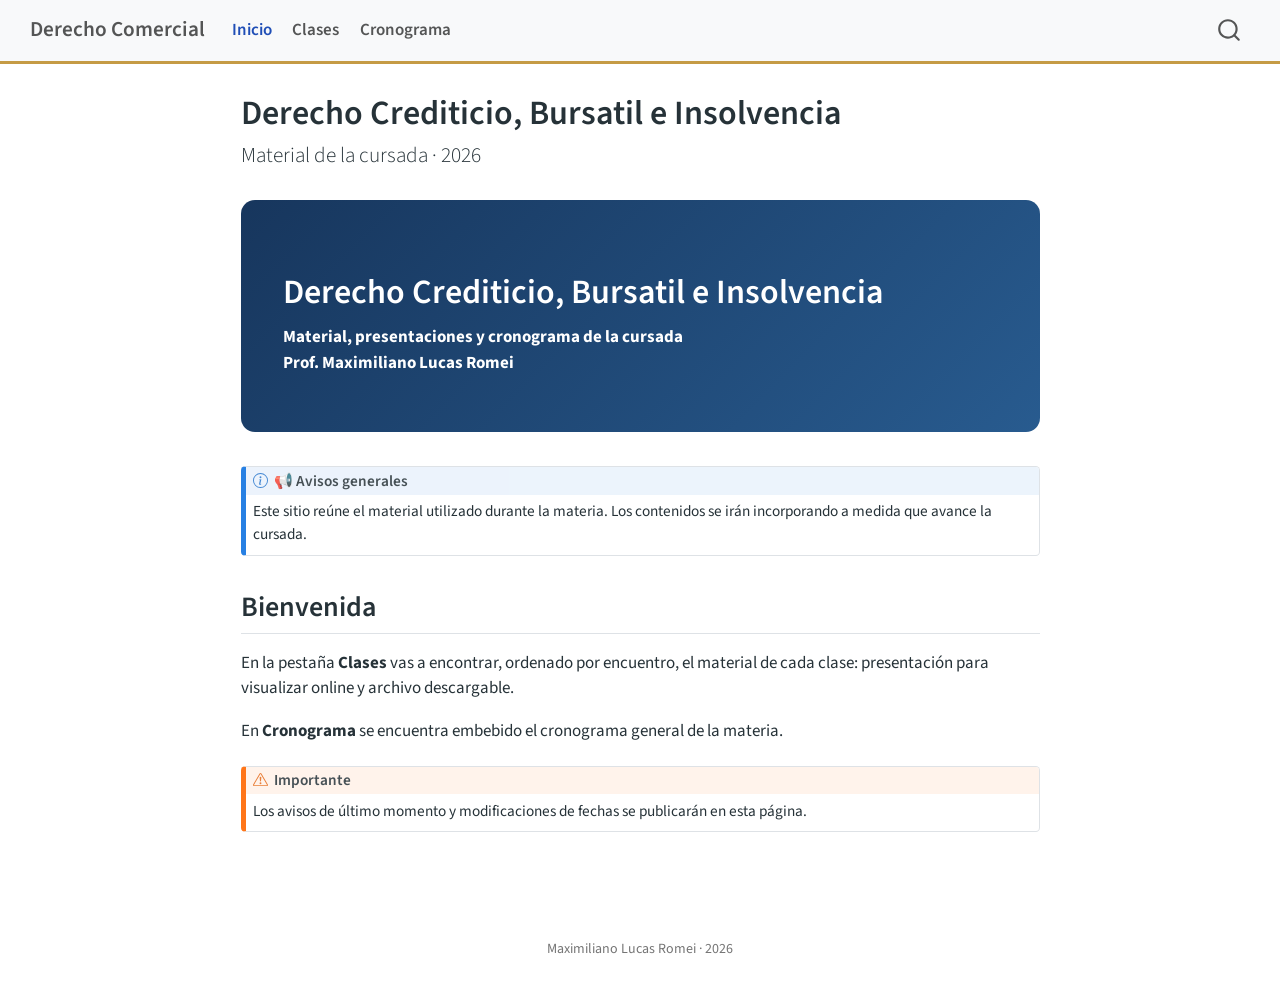
==== docs/index.html @ 932c17a0 "Sitio inicial Derecho Crediticio" ====
<!DOCTYPE html>
<html xmlns="http://www.w3.org/1999/xhtml" lang="en" xml:lang="en"><head>

<meta charset="utf-8">
<meta name="generator" content="quarto-1.9.38">

<meta name="viewport" content="width=device-width, initial-scale=1.0, user-scalable=yes">


<title>Derecho Crediticio, Bursatil e Insolvencia – Derecho Comercial</title>
<style>
/* Default styles provided by pandoc.
** See https://pandoc.org/MANUAL.html#variables-for-html for config info.
*/
code{white-space: pre-wrap;}
span.smallcaps{font-variant: small-caps;}
div.columns{display: flex; gap: min(4vw, 1.5em);}
div.column{flex: auto; overflow-x: auto;}
div.hanging-indent{margin-left: 1.5em; text-indent: -1.5em;}
ul.task-list{list-style: none;}
ul.task-list li input[type="checkbox"] {
  width: 0.8em;
  margin: 0 0.8em 0.2em -1em; /* quarto-specific, see https://github.com/quarto-dev/quarto-cli/issues/4556 */ 
  vertical-align: middle;
}
</style>


<script src="site_libs/quarto-nav/quarto-nav.js"></script>
<script src="site_libs/quarto-nav/headroom.min.js"></script>
<script src="site_libs/clipboard/clipboard.min.js"></script>
<script src="site_libs/quarto-search/autocomplete.umd.js"></script>
<script src="site_libs/quarto-search/fuse.min.js"></script>
<script src="site_libs/quarto-search/quarto-search.js"></script>
<meta name="quarto:offset" content="./">
<script src="site_libs/quarto-html/quarto.js" type="module"></script>
<script src="site_libs/quarto-html/tabsets/tabsets.js" type="module"></script>
<script src="site_libs/quarto-html/popper.min.js"></script>
<script src="site_libs/quarto-html/tippy.umd.min.js"></script>
<script src="site_libs/quarto-html/anchor.min.js"></script>
<link href="site_libs/quarto-html/tippy.css" rel="stylesheet">
<link href="site_libs/quarto-html/quarto-syntax-highlighting-15634bcf2e68342d4ad2dfa704d543f6.css" rel="stylesheet" id="quarto-text-highlighting-styles">
<script src="site_libs/bootstrap/bootstrap.min.js"></script>
<link href="site_libs/bootstrap/bootstrap-icons.css" rel="stylesheet">
<link href="site_libs/bootstrap/bootstrap-a0f9fd0d421825b736dc1bbcbcba2219.min.css" rel="stylesheet" append-hash="true" id="quarto-bootstrap" data-mode="light">
<script id="quarto-search-options" type="application/json">{
  "location": "navbar",
  "copy-button": false,
  "collapse-after": 3,
  "panel-placement": "end",
  "type": "overlay",
  "limit": 50,
  "keyboard-shortcut": [
    "f",
    "/",
    "s"
  ],
  "show-item-context": false,
  "language": {
    "search-no-results-text": "No results",
    "search-matching-documents-text": "matching documents",
    "search-copy-link-title": "Copy link to search",
    "search-hide-matches-text": "Hide additional matches",
    "search-more-match-text": "more match in this document",
    "search-more-matches-text": "more matches in this document",
    "search-clear-button-title": "Clear",
    "search-text-placeholder": "",
    "search-detached-cancel-button-title": "Cancel",
    "search-submit-button-title": "Submit",
    "search-label": "Search"
  }
}</script>
<style>html{ scroll-behavior: smooth; }</style>


<link rel="stylesheet" href="styles.css">
</head>

<body class="nav-fixed fullcontent quarto-light">

<div id="quarto-search-results"></div>
  <header id="quarto-header" class="headroom fixed-top">
    <nav class="navbar navbar-expand-lg " data-bs-theme="dark">
      <div class="navbar-container container-fluid">
      <div class="navbar-brand-container mx-auto">
    <a class="navbar-brand" href="./index.html">
    <span class="navbar-title">Derecho Comercial</span>
    </a>
  </div>
            <div id="quarto-search" class="" title="Search"></div>
          <button class="navbar-toggler" type="button" data-bs-toggle="collapse" data-bs-target="#navbarCollapse" aria-controls="navbarCollapse" role="menu" aria-expanded="false" aria-label="Toggle navigation" onclick="if (window.quartoToggleHeadroom) { window.quartoToggleHeadroom(); }">
  <span class="navbar-toggler-icon"></span>
</button>
          <div class="collapse navbar-collapse" id="navbarCollapse">
            <ul class="navbar-nav navbar-nav-scroll me-auto">
  <li class="nav-item">
    <a class="nav-link active" href="./index.html" aria-current="page"> 
<span class="menu-text">Inicio</span></a>
  </li>  
  <li class="nav-item">
    <a class="nav-link" href="./clases.html"> 
<span class="menu-text">Clases</span></a>
  </li>  
  <li class="nav-item">
    <a class="nav-link" href="./cronograma.html"> 
<span class="menu-text">Cronograma</span></a>
  </li>  
</ul>
          </div> <!-- /navcollapse -->
            <div class="quarto-navbar-tools">
</div>
      </div> <!-- /container-fluid -->
    </nav>
</header>
<!-- content -->
<div id="quarto-content" class="quarto-container page-columns page-rows-contents page-layout-article page-navbar">
<!-- sidebar -->
<!-- margin-sidebar -->
    
<!-- main -->
<main class="content" id="quarto-document-content">

<header id="title-block-header" class="quarto-title-block default">
<div class="quarto-title">
<h1 class="title">Derecho Crediticio, Bursatil e Insolvencia</h1>
<p class="subtitle lead">Material de la cursada · 2026</p>
</div>



<div class="quarto-title-meta">

    
  
    
  </div>
  


</header>


<section id="derecho-crediticio-bursatil-e-insolvencia" class="level1 hero">
<h1>Derecho Crediticio, Bursatil e Insolvencia</h1>
<p><strong>Material, presentaciones y cronograma de la cursada</strong><br>
<strong>Prof.&nbsp;Maximiliano Lucas Romei</strong></p>
</section>
<div class="callout callout-style-default callout-note callout-titled" title="📢 Avisos generales">
<div class="callout-header d-flex align-content-center">
<div class="callout-icon-container">
<i class="callout-icon"></i>
</div>
<div class="callout-title-container flex-fill">
<span class="screen-reader-only">Note</span>📢 Avisos generales
</div>
</div>
<div class="callout-body-container callout-body">
<p>Este sitio reúne el material utilizado durante la materia. Los contenidos se irán incorporando a medida que avance la cursada.</p>
</div>
</div>
<section id="bienvenida" class="level2">
<h2 class="anchored" data-anchor-id="bienvenida">Bienvenida</h2>
<p>En la pestaña <strong>Clases</strong> vas a encontrar, ordenado por encuentro, el material de cada clase: presentación para visualizar online y archivo descargable.</p>
<p>En <strong>Cronograma</strong> se encuentra embebido el cronograma general de la materia.</p>
<div class="callout callout-style-default callout-warning callout-titled" title="Importante">
<div class="callout-header d-flex align-content-center">
<div class="callout-icon-container">
<i class="callout-icon"></i>
</div>
<div class="callout-title-container flex-fill">
<span class="screen-reader-only">Warning</span>Importante
</div>
</div>
<div class="callout-body-container callout-body">
<p>Los avisos de último momento y modificaciones de fechas se publicarán en esta página.</p>
</div>
</div>


</section>

</main> <!-- /main -->
<script id="quarto-html-after-body" type="application/javascript">
  window.document.addEventListener("DOMContentLoaded", function (event) {
    const icon = "";
    const anchorJS = new window.AnchorJS();
    anchorJS.options = {
      placement: 'right',
      icon: icon
    };
    anchorJS.add('.anchored');
    const isCodeAnnotation = (el) => {
      for (const clz of el.classList) {
        if (clz.startsWith('code-annotation-')) {                     
          return true;
        }
      }
      return false;
    }
    const onCopySuccess = function(e) {
      // button target
      const button = e.trigger;
      // don't keep focus
      button.blur();
      // flash "checked"
      button.classList.add('code-copy-button-checked');
      var currentTitle = button.getAttribute("title");
      button.setAttribute("title", "Copied!");
      let tooltip;
      if (window.bootstrap) {
        button.setAttribute("data-bs-toggle", "tooltip");
        button.setAttribute("data-bs-placement", "left");
        button.setAttribute("data-bs-title", "Copied!");
        tooltip = new bootstrap.Tooltip(button, 
          { trigger: "manual", 
            customClass: "code-copy-button-tooltip",
            offset: [0, -8]});
        tooltip.show();    
      }
      setTimeout(function() {
        if (tooltip) {
          tooltip.hide();
          button.removeAttribute("data-bs-title");
          button.removeAttribute("data-bs-toggle");
          button.removeAttribute("data-bs-placement");
        }
        button.setAttribute("title", currentTitle);
        button.classList.remove('code-copy-button-checked');
      }, 1000);
      // clear code selection
      e.clearSelection();
    }
    const getTextToCopy = function(trigger) {
      const outerScaffold = trigger.parentElement.cloneNode(true);
      const codeEl = outerScaffold.querySelector('code');
      for (const childEl of codeEl.children) {
        if (isCodeAnnotation(childEl)) {
          childEl.remove();
        }
      }
      return codeEl.innerText;
    }
    const clipboard = new window.ClipboardJS('.code-copy-button:not([data-in-quarto-modal])', {
      text: getTextToCopy
    });
    clipboard.on('success', onCopySuccess);
    if (window.document.getElementById('quarto-embedded-source-code-modal')) {
      const clipboardModal = new window.ClipboardJS('.code-copy-button[data-in-quarto-modal]', {
        text: getTextToCopy,
        container: window.document.getElementById('quarto-embedded-source-code-modal')
      });
      clipboardModal.on('success', onCopySuccess);
    }
      var localhostRegex = new RegExp(/^(?:http|https):\/\/localhost\:?[0-9]*\//);
      var mailtoRegex = new RegExp(/^mailto:/);
        var filterRegex = new RegExp('/' + window.location.host + '/');
      var isInternal = (href) => {
          return filterRegex.test(href) || localhostRegex.test(href) || mailtoRegex.test(href);
      }
      // Inspect non-navigation links and adorn them if external
     var links = window.document.querySelectorAll('a[href]:not(.nav-link):not(.navbar-brand):not(.toc-action):not(.sidebar-link):not(.sidebar-item-toggle):not(.pagination-link):not(.no-external):not([aria-hidden]):not(.dropdown-item):not(.quarto-navigation-tool):not(.about-link)');
      for (var i=0; i<links.length; i++) {
        const link = links[i];
        if (!isInternal(link.href)) {
          // undo the damage that might have been done by quarto-nav.js in the case of
          // links that we want to consider external
          if (link.dataset.originalHref !== undefined) {
            link.href = link.dataset.originalHref;
          }
        }
      }
    function tippyHover(el, contentFn, onTriggerFn, onUntriggerFn) {
      const config = {
        allowHTML: true,
        maxWidth: 500,
        delay: 100,
        arrow: false,
        appendTo: function(el) {
            return el.parentElement;
        },
        interactive: true,
        interactiveBorder: 10,
        theme: 'quarto',
        placement: 'bottom-start',
      };
      if (contentFn) {
        config.content = contentFn;
      }
      if (onTriggerFn) {
        config.onTrigger = onTriggerFn;
      }
      if (onUntriggerFn) {
        config.onUntrigger = onUntriggerFn;
      }
      window.tippy(el, config); 
    }
    const noterefs = window.document.querySelectorAll('a[role="doc-noteref"]');
    for (var i=0; i<noterefs.length; i++) {
      const ref = noterefs[i];
      tippyHover(ref, function() {
        // use id or data attribute instead here
        let href = ref.getAttribute('data-footnote-href') || ref.getAttribute('href');
        try { href = new URL(href).hash; } catch {}
        const id = href.replace(/^#\/?/, "");
        const note = window.document.getElementById(id);
        if (note) {
          return note.innerHTML;
        } else {
          return "";
        }
      });
    }
    const xrefs = window.document.querySelectorAll('a.quarto-xref');
    const processXRef = (id, note) => {
      // Strip column container classes
      const stripColumnClz = (el) => {
        el.classList.remove("page-full", "page-columns");
        if (el.children) {
          for (const child of el.children) {
            stripColumnClz(child);
          }
        }
      }
      stripColumnClz(note)
      if (id === null || id.startsWith('sec-')) {
        // Special case sections, only their first couple elements
        const container = document.createElement("div");
        if (note.children && note.children.length > 2) {
          container.appendChild(note.children[0].cloneNode(true));
          for (let i = 1; i < note.children.length; i++) {
            const child = note.children[i];
            if (child.tagName === "P" && child.innerText === "") {
              continue;
            } else {
              container.appendChild(child.cloneNode(true));
              break;
            }
          }
          if (window.Quarto?.typesetMath) {
            window.Quarto.typesetMath(container);
          }
          return container.innerHTML
        } else {
          if (window.Quarto?.typesetMath) {
            window.Quarto.typesetMath(note);
          }
          return note.innerHTML;
        }
      } else {
        // Remove any anchor links if they are present
        const anchorLink = note.querySelector('a.anchorjs-link');
        if (anchorLink) {
          anchorLink.remove();
        }
        if (window.Quarto?.typesetMath) {
          window.Quarto.typesetMath(note);
        }
        if (note.classList.contains("callout")) {
          return note.outerHTML;
        } else {
          return note.innerHTML;
        }
      }
    }
    for (var i=0; i<xrefs.length; i++) {
      const xref = xrefs[i];
      tippyHover(xref, undefined, function(instance) {
        instance.disable();
        let url = xref.getAttribute('href');
        let hash = undefined; 
        if (url.startsWith('#')) {
          hash = url;
        } else {
          try { hash = new URL(url).hash; } catch {}
        }
        if (hash) {
          const id = hash.replace(/^#\/?/, "");
          const note = window.document.getElementById(id);
          if (note !== null) {
            try {
              const html = processXRef(id, note.cloneNode(true));
              instance.setContent(html);
            } finally {
              instance.enable();
              instance.show();
            }
          } else {
            // See if we can fetch this
            fetch(url.split('#')[0])
            .then(res => res.text())
            .then(html => {
              const parser = new DOMParser();
              const htmlDoc = parser.parseFromString(html, "text/html");
              const note = htmlDoc.getElementById(id);
              if (note !== null) {
                const html = processXRef(id, note);
                instance.setContent(html);
              } 
            }).finally(() => {
              instance.enable();
              instance.show();
            });
          }
        } else {
          // See if we can fetch a full url (with no hash to target)
          // This is a special case and we should probably do some content thinning / targeting
          fetch(url)
          .then(res => res.text())
          .then(html => {
            const parser = new DOMParser();
            const htmlDoc = parser.parseFromString(html, "text/html");
            const note = htmlDoc.querySelector('main.content');
            if (note !== null) {
              // This should only happen for chapter cross references
              // (since there is no id in the URL)
              // remove the first header
              if (note.children.length > 0 && note.children[0].tagName === "HEADER") {
                note.children[0].remove();
              }
              const html = processXRef(null, note);
              instance.setContent(html);
            } 
          }).finally(() => {
            instance.enable();
            instance.show();
          });
        }
      }, function(instance) {
      });
    }
        let selectedAnnoteEl;
        const selectorForAnnotation = ( cell, annotation) => {
          let cellAttr = 'data-code-cell="' + cell + '"';
          let lineAttr = 'data-code-annotation="' +  annotation + '"';
          const selector = 'span[' + cellAttr + '][' + lineAttr + ']';
          return selector;
        }
        const selectCodeLines = (annoteEl) => {
          const doc = window.document;
          const targetCell = annoteEl.getAttribute("data-target-cell");
          const targetAnnotation = annoteEl.getAttribute("data-target-annotation");
          const annoteSpan = window.document.querySelector(selectorForAnnotation(targetCell, targetAnnotation));
          const lines = annoteSpan.getAttribute("data-code-lines").split(",");
          const lineIds = lines.map((line) => {
            return targetCell + "-" + line;
          })
          let top = null;
          let height = null;
          let parent = null;
          if (lineIds.length > 0) {
              //compute the position of the single el (top and bottom and make a div)
              const el = window.document.getElementById(lineIds[0]);
              top = el.offsetTop;
              height = el.offsetHeight;
              parent = el.parentElement.parentElement;
            if (lineIds.length > 1) {
              const lastEl = window.document.getElementById(lineIds[lineIds.length - 1]);
              const bottom = lastEl.offsetTop + lastEl.offsetHeight;
              height = bottom - top;
            }
            if (top !== null && height !== null && parent !== null) {
              // cook up a div (if necessary) and position it 
              let div = window.document.getElementById("code-annotation-line-highlight");
              if (div === null) {
                div = window.document.createElement("div");
                div.setAttribute("id", "code-annotation-line-highlight");
                div.style.position = 'absolute';
                parent.appendChild(div);
              }
              div.style.top = top - 2 + "px";
              div.style.height = height + 4 + "px";
              div.style.left = 0;
              let gutterDiv = window.document.getElementById("code-annotation-line-highlight-gutter");
              if (gutterDiv === null) {
                gutterDiv = window.document.createElement("div");
                gutterDiv.setAttribute("id", "code-annotation-line-highlight-gutter");
                gutterDiv.style.position = 'absolute';
                const codeCell = window.document.getElementById(targetCell);
                const gutter = codeCell.querySelector('.code-annotation-gutter');
                gutter.appendChild(gutterDiv);
              }
              gutterDiv.style.top = top - 2 + "px";
              gutterDiv.style.height = height + 4 + "px";
            }
            selectedAnnoteEl = annoteEl;
          }
        };
        const unselectCodeLines = () => {
          const elementsIds = ["code-annotation-line-highlight", "code-annotation-line-highlight-gutter"];
          elementsIds.forEach((elId) => {
            const div = window.document.getElementById(elId);
            if (div) {
              div.remove();
            }
          });
          selectedAnnoteEl = undefined;
        };
          // Handle positioning of the toggle
      window.addEventListener(
        "resize",
        throttle(() => {
          elRect = undefined;
          if (selectedAnnoteEl) {
            selectCodeLines(selectedAnnoteEl);
          }
        }, 10)
      );
      function throttle(fn, ms) {
      let throttle = false;
      let timer;
        return (...args) => {
          if(!throttle) { // first call gets through
              fn.apply(this, args);
              throttle = true;
          } else { // all the others get throttled
              if(timer) clearTimeout(timer); // cancel #2
              timer = setTimeout(() => {
                fn.apply(this, args);
                timer = throttle = false;
              }, ms);
          }
        };
      }
        // Attach click handler to the DT
        const annoteDls = window.document.querySelectorAll('dt[data-target-cell]');
        for (const annoteDlNode of annoteDls) {
          annoteDlNode.addEventListener('click', (event) => {
            const clickedEl = event.target;
            if (clickedEl !== selectedAnnoteEl) {
              unselectCodeLines();
              const activeEl = window.document.querySelector('dt[data-target-cell].code-annotation-active');
              if (activeEl) {
                activeEl.classList.remove('code-annotation-active');
              }
              selectCodeLines(clickedEl);
              clickedEl.classList.add('code-annotation-active');
            } else {
              // Unselect the line
              unselectCodeLines();
              clickedEl.classList.remove('code-annotation-active');
            }
          });
        }
    const findCites = (el) => {
      const parentEl = el.parentElement;
      if (parentEl) {
        const cites = parentEl.dataset.cites;
        if (cites) {
          return {
            el,
            cites: cites.split(' ')
          };
        } else {
          return findCites(el.parentElement)
        }
      } else {
        return undefined;
      }
    };
    var bibliorefs = window.document.querySelectorAll('a[role="doc-biblioref"]');
    for (var i=0; i<bibliorefs.length; i++) {
      const ref = bibliorefs[i];
      const citeInfo = findCites(ref);
      if (citeInfo) {
        tippyHover(citeInfo.el, function() {
          var popup = window.document.createElement('div');
          citeInfo.cites.forEach(function(cite) {
            var citeDiv = window.document.createElement('div');
            citeDiv.classList.add('hanging-indent');
            citeDiv.classList.add('csl-entry');
            var biblioDiv = window.document.getElementById('ref-' + cite);
            if (biblioDiv) {
              citeDiv.innerHTML = biblioDiv.innerHTML;
            }
            popup.appendChild(citeDiv);
          });
          return popup.innerHTML;
        });
      }
    }
  });
  </script>
</div> <!-- /content -->
<footer class="footer">
  <div class="nav-footer">
    <div class="nav-footer-left">
      &nbsp;
    </div>   
    <div class="nav-footer-center">
<p>Maximiliano Lucas Romei · 2026</p>
</div>
    <div class="nav-footer-right">
      &nbsp;
    </div>
  </div>
</footer>




<script src="site_libs/quarto-html/zenscroll-min.js"></script>
</body></html>
---- docs/site_libs/quarto-html/tippy.css ----
.tippy-box[data-animation=fade][data-state=hidden]{opacity:0}[data-tippy-root]{max-width:calc(100vw - 10px)}.tippy-box{position:relative;background-color:#333;color:#fff;border-radius:4px;font-size:14px;line-height:1.4;white-space:normal;outline:0;transition-property:transform,visibility,opacity}.tippy-box[data-placement^=top]>.tippy-arrow{bottom:0}.tippy-box[data-placement^=top]>.tippy-arrow:before{bottom:-7px;left:0;border-width:8px 8px 0;border-top-color:initial;transform-origin:center top}.tippy-box[data-placement^=bottom]>.tippy-arrow{top:0}.tippy-box[data-placement^=bottom]>.tippy-arrow:before{top:-7px;left:0;border-width:0 8px 8px;border-bottom-color:initial;transform-origin:center bottom}.tippy-box[data-placement^=left]>.tippy-arrow{right:0}.tippy-box[data-placement^=left]>.tippy-arrow:before{border-width:8px 0 8px 8px;border-left-color:initial;right:-7px;transform-origin:center left}.tippy-box[data-placement^=right]>.tippy-arrow{left:0}.tippy-box[data-placement^=right]>.tippy-arrow:before{left:-7px;border-width:8px 8px 8px 0;border-right-color:initial;transform-origin:center right}.tippy-box[data-inertia][data-state=visible]{transition-timing-function:cubic-bezier(.54,1.5,.38,1.11)}.tippy-arrow{width:16px;height:16px;color:#333}.tippy-arrow:before{content:"";position:absolute;border-color:transparent;border-style:solid}.tippy-content{position:relative;padding:5px 9px;z-index:1}
---- docs/site_libs/quarto-html/quarto-syntax-highlighting-15634bcf2e68342d4ad2dfa704d543f6.css ----
/* quarto syntax highlight colors */
:root {
  --quarto-hl-ot-color: #003B4F;
  --quarto-hl-at-color: #657422;
  --quarto-hl-ss-color: #20794D;
  --quarto-hl-an-color: #5E5E5E;
  --quarto-hl-fu-color: #4758AB;
  --quarto-hl-st-color: #20794D;
  --quarto-hl-cf-color: #003B4F;
  --quarto-hl-op-color: #5E5E5E;
  --quarto-hl-er-color: #AD0000;
  --quarto-hl-bn-color: #AD0000;
  --quarto-hl-al-color: #AD0000;
  --quarto-hl-va-color: #111111;
  --quarto-hl-bu-color: inherit;
  --quarto-hl-ex-color: inherit;
  --quarto-hl-pp-color: #AD0000;
  --quarto-hl-in-color: #5E5E5E;
  --quarto-hl-vs-color: #20794D;
  --quarto-hl-wa-color: #5E5E5E;
  --quarto-hl-do-color: #5E5E5E;
  --quarto-hl-im-color: #00769E;
  --quarto-hl-ch-color: #20794D;
  --quarto-hl-dt-color: #AD0000;
  --quarto-hl-fl-color: #AD0000;
  --quarto-hl-co-color: #5E5E5E;
  --quarto-hl-cv-color: #5E5E5E;
  --quarto-hl-cn-color: #8f5902;
  --quarto-hl-sc-color: #5E5E5E;
  --quarto-hl-dv-color: #AD0000;
  --quarto-hl-kw-color: #003B4F;
}

/* other quarto variables */
:root {
  --quarto-font-monospace: SFMono-Regular, Menlo, Monaco, Consolas, "Liberation Mono", "Courier New", monospace;
}

/* syntax highlight based on Pandoc's rules */
pre > code.sourceCode > span {
  color: #003B4F;
}

code.sourceCode > span {
  color: #003B4F;
}

div.sourceCode,
div.sourceCode pre.sourceCode {
  color: #003B4F;
}

/* Normal */
code span {
  color: #003B4F;
}

/* Alert */
code span.al {
  color: #AD0000;
  font-style: inherit;
}

/* Annotation */
code span.an {
  color: #5E5E5E;
  font-style: inherit;
}

/* Attribute */
code span.at {
  color: #657422;
  font-style: inherit;
}

/* BaseN */
code span.bn {
  color: #AD0000;
  font-style: inherit;
}

/* BuiltIn */
code span.bu {
  font-style: inherit;
}

/* ControlFlow */
code span.cf {
  color: #003B4F;
  font-weight: bold;
  font-style: inherit;
}

/* Char */
code span.ch {
  color: #20794D;
  font-style: inherit;
}

/* Constant */
code span.cn {
  color: #8f5902;
  font-style: inherit;
}

/* Comment */
code span.co {
  color: #5E5E5E;
  font-style: inherit;
}

/* CommentVar */
code span.cv {
  color: #5E5E5E;
  font-style: italic;
}

/* Documentation */
code span.do {
  color: #5E5E5E;
  font-style: italic;
}

/* DataType */
code span.dt {
  color: #AD0000;
  font-style: inherit;
}

/* DecVal */
code span.dv {
  color: #AD0000;
  font-style: inherit;
}

/* Error */
code span.er {
  color: #AD0000;
  font-style: inherit;
}

/* Extension */
code span.ex {
  font-style: inherit;
}

/* Float */
code span.fl {
  color: #AD0000;
  font-style: inherit;
}

/* Function */
code span.fu {
  color: #4758AB;
  font-style: inherit;
}

/* Import */
code span.im {
  color: #00769E;
  font-style: inherit;
}

/* Information */
code span.in {
  color: #5E5E5E;
  font-style: inherit;
}

/* Keyword */
code span.kw {
  color: #003B4F;
  font-weight: bold;
  font-style: inherit;
}

/* Operator */
code span.op {
  color: #5E5E5E;
  font-style: inherit;
}

/* Other */
code span.ot {
  color: #003B4F;
  font-style: inherit;
}

/* Preprocessor */
code span.pp {
  color: #AD0000;
  font-style: inherit;
}

/* SpecialChar */
code span.sc {
  color: #5E5E5E;
  font-style: inherit;
}

/* SpecialString */
code span.ss {
  color: #20794D;
  font-style: inherit;
}

/* String */
code span.st {
  color: #20794D;
  font-style: inherit;
}

/* Variable */
code span.va {
  color: #111111;
  font-style: inherit;
}

/* VerbatimString */
code span.vs {
  color: #20794D;
  font-style: inherit;
}

/* Warning */
code span.wa {
  color: #5E5E5E;
  font-style: italic;
}

.prevent-inlining {
  content: "</";
}

/*# sourceMappingURL=f23921c56f73e400b49028c9186a1aa0.css.map */
---- docs/styles.css ----
:root {
  --azul: #17365d;
  --azul-claro: #eaf1f8;
  --dorado: #c59b45;
  --gris: #5f6875;
  --borde: #dfe4ea;
}

body {
  background: #ffffff;
  color: #263238;
}

.navbar {
  border-bottom: 3px solid var(--dorado);
}

.navbar-title,
.nav-link {
  font-weight: 600;
}

.hero {
  padding: 2.3rem 2.5rem;
  margin: 0 0 2rem 0;
  border-radius: 14px;
  background: linear-gradient(135deg, var(--azul), #285b8f);
  color: white;
}

.hero h1 {
  color: white;
  margin-bottom: .7rem;
}

.clase {
  margin: 1.25rem 0;
  padding: 1.5rem 1.6rem;
  border: 1px solid var(--borde);
  border-left: 5px solid var(--azul);
  border-radius: 10px;
  background: #fff;
  box-shadow: 0 3px 12px rgba(0,0,0,.045);
}

.clase h2 {
  color: var(--azul);
  margin-top: 0;
}

.btn {
  margin-right: .5rem;
  margin-top: .5rem;
}

.cronograma-frame {
  margin-top: 1.25rem;
}

.page-footer {
  color: var(--gris);
}
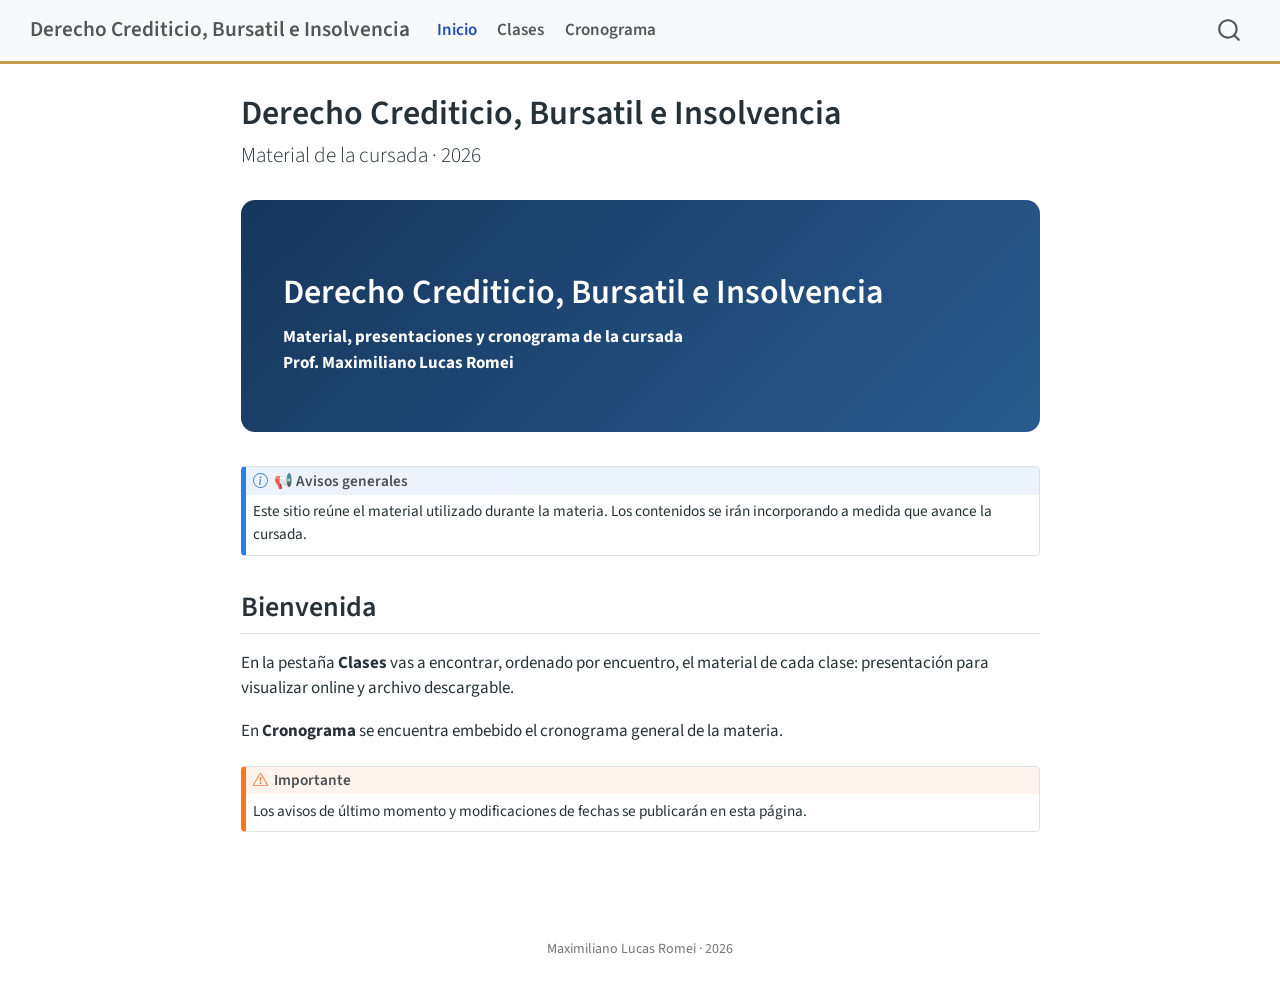
==== commit fccf3d23: "Corrijo cronograma y titulo" ====
--- a/docs/index.html
+++ b/docs/index.html
@@ -7,7 +7,7 @@
 <meta name="viewport" content="width=device-width, initial-scale=1.0, user-scalable=yes">
 
 
-<title>Derecho Crediticio, Bursatil e Insolvencia – Derecho Comercial</title>
+<title>Derecho Crediticio, Bursatil e Insolvencia</title>
 <style>
 /* Default styles provided by pandoc.
 ** See https://pandoc.org/MANUAL.html#variables-for-html for config info.
@@ -84,7 +84,7 @@
       <div class="navbar-container container-fluid">
       <div class="navbar-brand-container mx-auto">
     <a class="navbar-brand" href="./index.html">
-    <span class="navbar-title">Derecho Comercial</span>
+    <span class="navbar-title">Derecho Crediticio, Bursatil e Insolvencia</span>
     </a>
   </div>
             <div id="quarto-search" class="" title="Search"></div>
